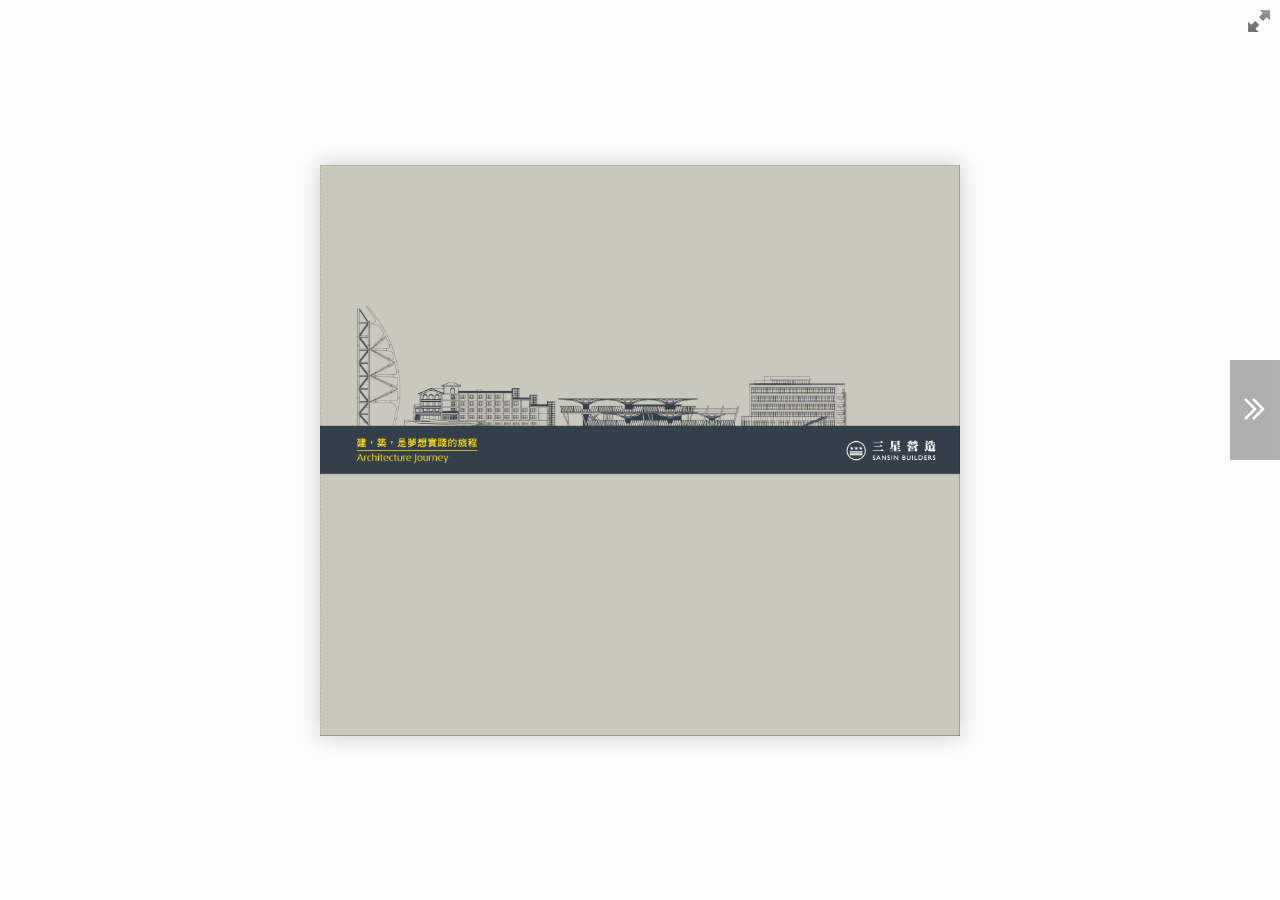
==== ebook/index.html @ 4aefc091 "update" ====
<!doctype html>
<!--[if lt IE 7 ]> <html lang="en" class="ie6"> <![endif]-->
<!--[if IE 7 ]>    <html lang="en" class="ie7"> <![endif]-->
<!--[if IE 8 ]>    <html lang="en" class="ie8"> <![endif]-->
<!--[if IE 9 ]>    <html lang="en" class="ie9"> <![endif]-->
<!--[if !IE]><!--> <html lang="en"> <!--<![endif]-->
<head>
<title>三星營造-電子型錄</title>
<meta name="viewport" content="width = 1050, user-scalable = no" />
<script type="text/javascript" src="js/jquery.min.js"></script>
<script type="text/javascript" src="js/modernizr.2.5.3.min.js"></script>
<script type="text/javascript" src="js/hash.js"></script>

</head>
<body>

<style>
.next-page {

	width:50px;
	height:100px !important;
	position:absolute;
	right:0px;
	top:40%;
	text-align: center;
	line-height:120px;
	border:0px solid red;
	background-color:#000;
	opacity:0.3;
	z-index:100;
	cursor:pointer;
	transition: all .5s linear;
}
.next-page svg path{fill:#FFF;}
.next-page:hover {
	opacity:0.75;
}

.previous-page {

	width:50px;
	height:100px;
	position:absolute;
	left:0px;
	top:40%;
	text-align: center;
	line-height:120px;
	border:0px solid red;
	background-color:#000;
		opacity:0.3;
	z-index:100;
	cursor:pointer;
	transition: all .5s linear;
}
.previous-page svg path{fill:#FFF;}
.previous-page:hover {
	opacity:0.75;
}
.logo {
	line-height:28px;
	width:200px;
	height:30px;
	position:absolute;
	text-align:center;
	left:10px;
	top:10px;
	background-color:#000;
	opacity:0.75;
	z-index:100;
	color:#fff;
	font-family: Microsoft JhengHei;
	font-size:14px;
}
</style>
<!--
<div class="logo">三星營造 - 電子型錄</div>
-->
<div class="next-page">
	<svg width="32" height="32" viewBox="0 0 64 64">
		<path id="arrow-right-5" d="M29.333 10.667q1.104 0 1.875 0.771l18.667 18.667q0.792 0.792 0.792 1.896t-0.792 1.896l-18.667 18.667q-0.771 0.771-1.875 0.771t-1.885-0.781-0.781-1.885q0-1.125 0.771-1.896l16.771-16.771-16.771-16.771q-0.771-0.771-0.771-1.896 0-1.146 0.76-1.906t1.906-0.76zM13.333 10.667q1.104 0 1.875 0.771l18.667 18.667q0.792 0.792 0.792 1.896t-0.792 1.896l-18.667 18.667q-0.771 0.771-1.875 0.771t-1.885-0.781-0.781-1.885q0-1.125 0.771-1.896l16.771-16.771-16.771-16.771q-0.771-0.771-0.771-1.896 0-1.146 0.76-1.906t1.906-0.76z" />
	</svg>
</div>


<div class="previous-page">
	<svg width="32" height="32" viewBox="0 0 64 64">
		<path id="arrow-left-5" d="M48 10.667q1.104 0 1.885 0.781t0.781 1.885-0.792 1.896l-16.771 16.771 16.771 16.771q0.792 0.792 0.792 1.896t-0.781 1.885-1.885 0.781q-1.125 0-1.896-0.771l-18.667-18.667q-0.771-0.771-0.771-1.896t0.771-1.896l18.667-18.667q0.771-0.771 1.896-0.771zM32 10.667q1.104 0 1.885 0.781t0.781 1.885-0.792 1.896l-16.771 16.771 16.771 16.771q0.792 0.792 0.792 1.896t-0.781 1.885-1.885 0.781q-1.125 0-1.896-0.771l-18.667-18.667q-0.771-0.771-0.771-1.896t0.771-1.896l18.667-18.667q0.771-0.771 1.896-0.771z" />
	</svg>

</div>

<div id="canvas">

	<div class="zoom-icon zoom-icon-in"></div>

	<div class="magazine-viewport">
		<div class="container">
			<div class="magazine">

				<div class="hard"><img src="pages/1.png" width="100%" height="100%"/></div> 
				<div class="hard p98"><img src="pages/98.png" width="100%" height="100%"/></div>


			</div>
		</div>
	</div>


</div>

<script type="text/javascript">

function loadApp() {

 	$('#canvas').fadeIn(500);

 	var flipbook = $('.magazine');

 	// Check if the CSS was already loaded
	
	if (flipbook.width()==0 || flipbook.height()==0) {
		setTimeout(loadApp, 10);
		return;
	}
	

	flipbook.turn({
			width: 1480,
			height: 660,
			duration: 1500,
			acceleration: !isChrome(),
			gradients: false,
			autoCenter: true,
			turnCorners: "bl,br",
			elevation: 100,
			pages: 97,
			when: {
				turning: function(event, page, view) {

					var book = $(this),
					currentPage = book.turn('page'),
					pages = book.turn('pages');

			
					// Update the current URI

					Hash.go('page/' + page).update();

					// Show and hide navigation buttons

					disableControls(page);
					/*

					$('.thumbnails .page-'+currentPage).
						parent().
						removeClass('current');

					$('.thumbnails .page-'+page).
						parent().
						addClass('current');
*/


				},

				turned: function(event, page, view) {

					disableControls(page);

					$(this).turn('center');

					if (page==1) { 
						$(this).turn('peel', 'br');
					}

				},

				missing: function (event, pages) {

					// Add pages that aren't in the magazine

					for (var i = 0; i < pages.length; i++)
						addPage(pages[i], $(this));

				}
			}

	});


	$('.magazine-viewport').zoom({
		flipbook: $('.magazine'),
		max: function(e) { 
			//console.log(largeMagazineWidth()/$('.magazine').width());
			return largeMagazineWidth()/$('.magazine').width();

		}, 

		when: {

			swipeLeft: function() {

				$(this).zoom('flipbook').turn('next');

			},

			swipeRight: function() {
				
				$(this).zoom('flipbook').turn('previous');

			},

			resize: function(event, scale, page, pageElement) {

				if (scale==1)
					loadSmallPage(page, pageElement);
				else
					loadLargePage(page, pageElement);

			},

			zoomIn: function () {

				//$('.thumbnails').hide();
				$('.made').hide();
				$('.magazine').removeClass('animated').addClass('zoom-in');
				$('.zoom-icon').removeClass('zoom-icon-in').addClass('zoom-icon-out');
				
				if (!window.escTip && !$.isTouch) {
					//escTip = true;

					$('<div />', {'class': 'exit-message'}).
						html('<div>請安 ESC 復原</div>').
							appendTo($('body')).
							delay(2000).
							animate({opacity:0}, 500, function() {
								$(this).remove();
							});
				}
			},

			zoomOut: function () {

				$('.exit-message').hide();
				$('.thumbnails').fadeIn();
				$('.made').fadeIn();
				$('.zoom-icon').removeClass('zoom-icon-out').addClass('zoom-icon-in');

				setTimeout(function(){
					$('.magazine').addClass('animated').removeClass('zoom-in');
					resizeViewport();
				}, 0);

			}
		}
	});

	
	// Zoom event

	if ($.isTouch)
		$('.magazine-viewport').bind('zoom.doubleTap', zoomTo);
	else
		$('.magazine-viewport').bind('zoom.tap', zoomTo);


	// Using arrow keys to turn the page
// 	if ($(this).hasClass('zoom-icon-in'))
// 		$('.magazine-viewport').zoom('zoomIn');

	var flag={};
	$(document).keydown(function(e){

		var previous = 37, next = 39, esc = 27;

		switch (e.keyCode) {
			case previous:

				// left arrow
				$('.magazine').turn('previous');
				e.preventDefault();

			break;
			case next:

				//right arrow
				$('.magazine').turn('next');
				e.preventDefault();

			break;
			case esc:
				
				$('.magazine-viewport').zoom('zoomOut');	
				e.preventDefault();

			break;
		}
	}).bind("mousewheel", function (event,x){
		var d = new Date();
		var time = d.getTime();		
		if (time - flag.time < 500) return false;
		if (event.originalEvent.wheelDelta >= 0) {
			if (flag.wheel == 1) return false;
			flag.wheel = 1;	
			flag.time = time;	
			$('.magazine-viewport').zoom('zoomIn');	
		}
		else {
			if (flag.wheel == -1) return false;
			flag.wheel = -1;	
			flag.time = time;	
			$('.magazine-viewport').zoom('zoomOut');	
		}
	}) ;

	// URIs - Format #/page/1 

	Hash.on('^page\/([0-9]*)$', {
		yep: function(path, parts) {
			var page = parts[1];

			if (page!==undefined) {
				if ($('.magazine').turn('is'))
					$('.magazine').turn('page', page);
			}

		},
		nop: function(path) {

			if ($('.magazine').turn('is'))
				$('.magazine').turn('page', 1);
		}
	});


	$(window).resize(function() {
		resizeViewport();
	}).bind('orientationchange', function() {
		resizeViewport();
	});

	// Events for thumbnails
/*
	$('.thumbnails').click(function(event) {
		
		var page;

		if (event.target && (page=/page-([0-9]+)/.exec($(event.target).attr('class'))) ) {
		
			$('.magazine').turn('page', page[1]);
		}
	});

	$('.thumbnails li').
		bind($.mouseEvents.over, function() {
			
			$(this).addClass('thumb-hover');

		}).bind($.mouseEvents.out, function() {
			
			$(this).removeClass('thumb-hover');

		});

	if ($.isTouch) {
	
		$('.thumbnails').
			addClass('thumbanils-touch').
			bind($.mouseEvents.move, function(event) {
				event.preventDefault();
			});

	} else {

		$('.thumbnails ul').mouseover(function() {

			$('.thumbnails').addClass('thumbnails-hover');

		}).mousedown(function() {

			return false;

		}).mouseout(function() {

			$('.thumbnails').removeClass('thumbnails-hover');

		});

	}
*/

	// Regions

	if ($.isTouch) {
		$('.magazine').bind('touchstart', regionClick);
	} else {
		$('.magazine').click(regionClick);
	}

	// Events for the next button

	$('.next-page').click(function() {
		$('.magazine').turn('next');

	});

	// Events for the next button
	
	$('.previous-page').click(function() {
		$('.magazine').turn('previous');


	});


	resizeViewport();

	$('.magazine').addClass('animated');

}

// Zoom icon

 $('.zoom-icon').bind('mouseover', function() { 
 	
 	if ($(this).hasClass('zoom-icon-in'))
 		$(this).addClass('zoom-icon-in-hover');

 	if ($(this).hasClass('zoom-icon-out'))
 		$(this).addClass('zoom-icon-out-hover');
 
 }).bind('mouseout', function() { 
 	
 	 if ($(this).hasClass('zoom-icon-in'))
 		$(this).removeClass('zoom-icon-in-hover');
 	
 	if ($(this).hasClass('zoom-icon-out'))
 		$(this).removeClass('zoom-icon-out-hover');

 }).bind('click', function() {

 	if ($(this).hasClass('zoom-icon-in'))
 		$('.magazine-viewport').zoom('zoomIn');
 	else if ($(this).hasClass('zoom-icon-out'))	
		$('.magazine-viewport').zoom('zoomOut');

 });

 $('#canvas').hide();


// Load the HTML4 version if there's not CSS transform

yepnope({
	test : Modernizr.csstransforms,
	yep: ['js/turn.js'],
	nope: ['js/turn.html4.min.js'],
	both: ['js/zoom.js', 'js/magazine.js', 'css/magazine.css'],
	complete: loadApp
});

</script>

</body>
</html>
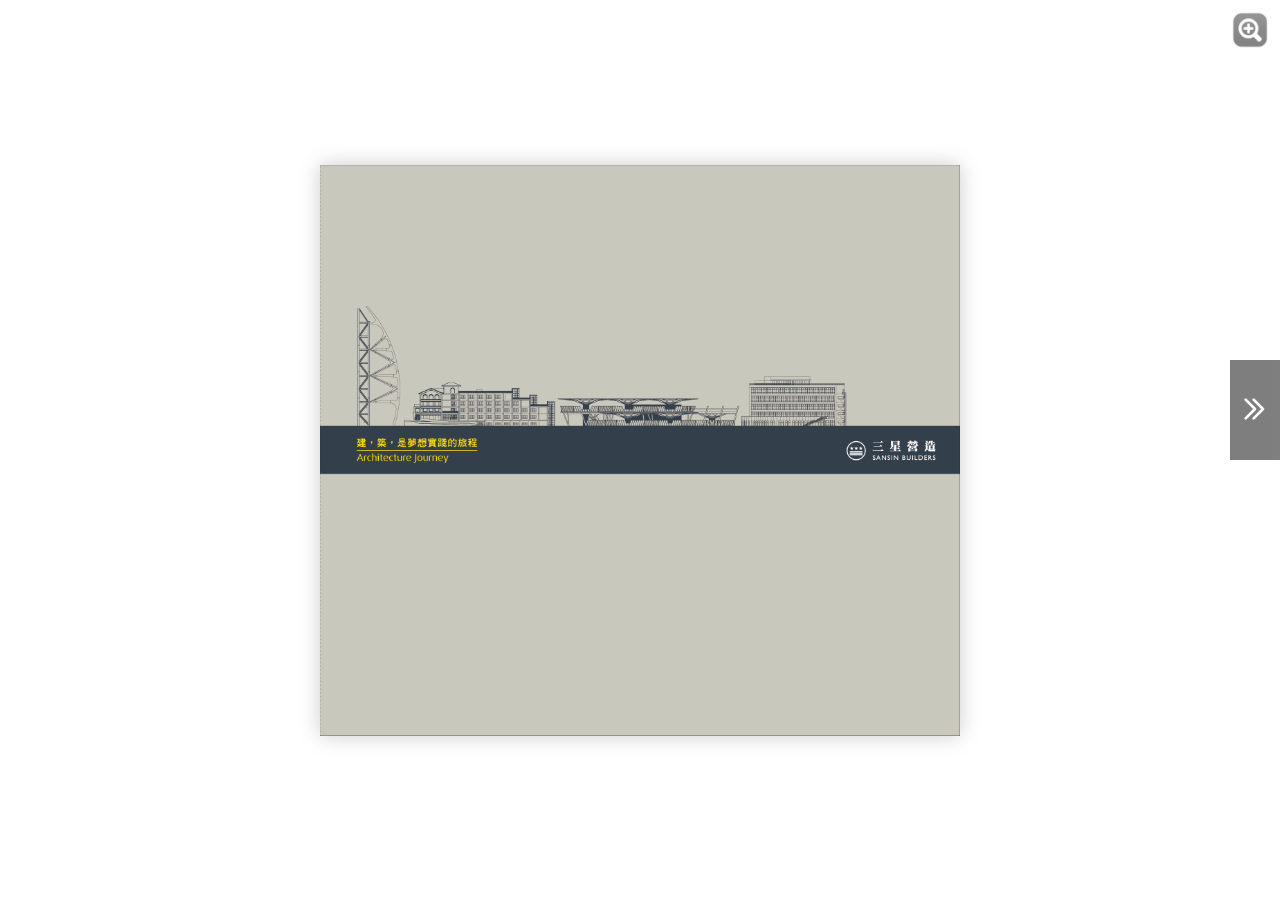
==== commit fa45d194: "update" ====
--- a/ebook/index.html
+++ b/ebook/index.html
@@ -15,6 +15,9 @@
 <body>
 
 <style>
+body{
+    background: url(http://www.sansin.com.tw/img/bg_texture.gif) repeat;
+}
 .next-page {
 
 	width:50px;
@@ -26,7 +29,7 @@
 	line-height:120px;
 	border:0px solid red;
 	background-color:#000;
-	opacity:0.3;
+	opacity:0.5;
 	z-index:100;
 	cursor:pointer;
 	transition: all .5s linear;
@@ -47,10 +50,10 @@
 	line-height:120px;
 	border:0px solid red;
 	background-color:#000;
-		opacity:0.3;
+		opacity:0.5;
 	z-index:100;
 	cursor:pointer;
-	transition: all .5s linear;
+	transition: all .3s linear;
 }
 .previous-page svg path{fill:#FFF;}
 .previous-page:hover {
@@ -125,8 +128,8 @@
 	
 
 	flipbook.turn({
-			width: 1480,
-			height: 660,
+			width: 1387.5,
+			height: 618.75,
 			duration: 1500,
 			acceleration: !isChrome(),
 			gradients: false,
@@ -230,7 +233,7 @@
 					//escTip = true;
 
 					$('<div />', {'class': 'exit-message'}).
-						html('<div>請安 ESC 復原</div>').
+						html('<div>請按 ESC 鍵還原</div>').
 							appendTo($('body')).
 							delay(2000).
 							animate({opacity:0}, 500, function() {
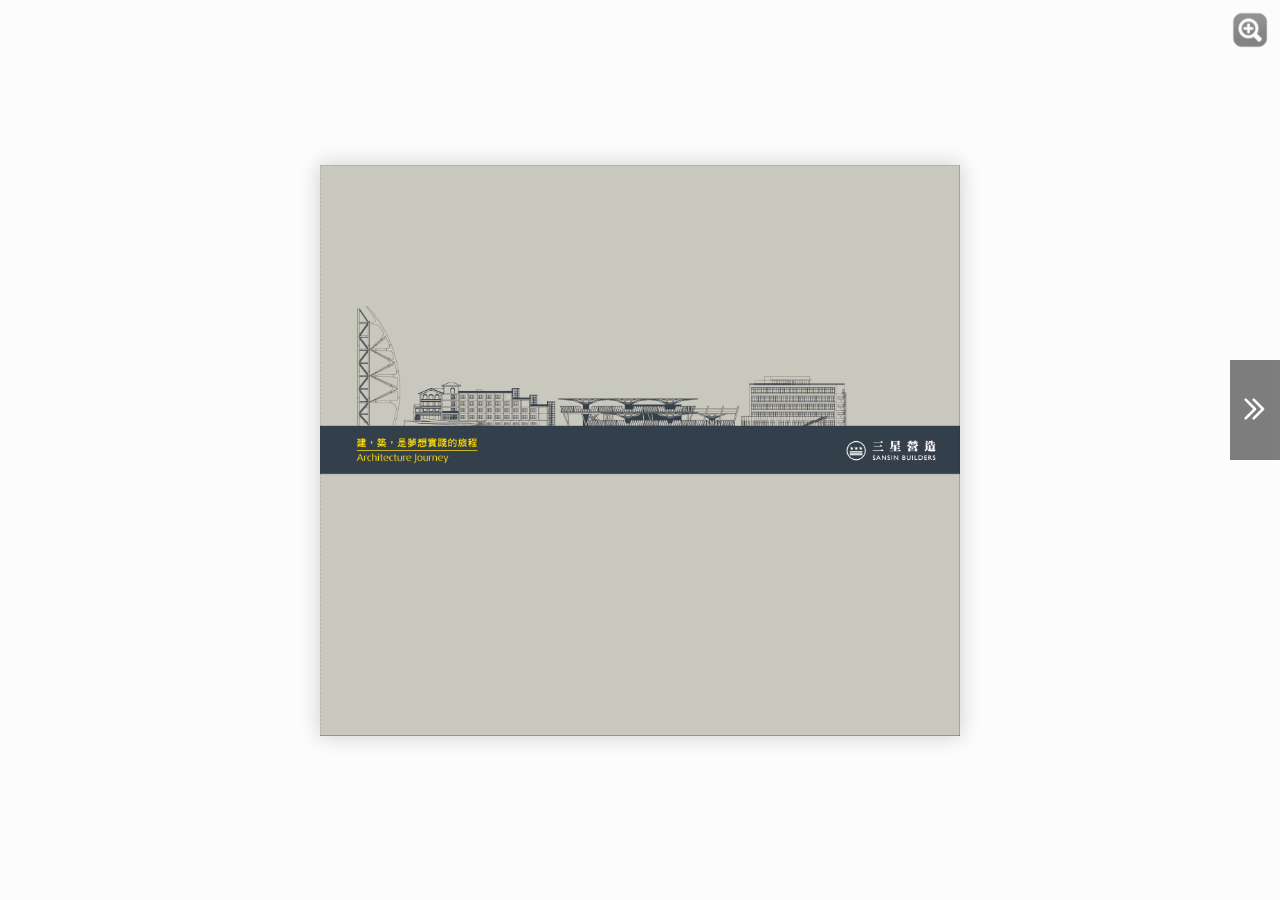
==== commit c4995233: "fff" ====
--- a/ebook/index.html
+++ b/ebook/index.html
@@ -15,9 +15,7 @@
 <body>
 
 <style>
-body{
-    background: url(http://www.sansin.com.tw/img/bg_texture.gif) repeat;
-}
+
 .next-page {
 
 	width:50px;
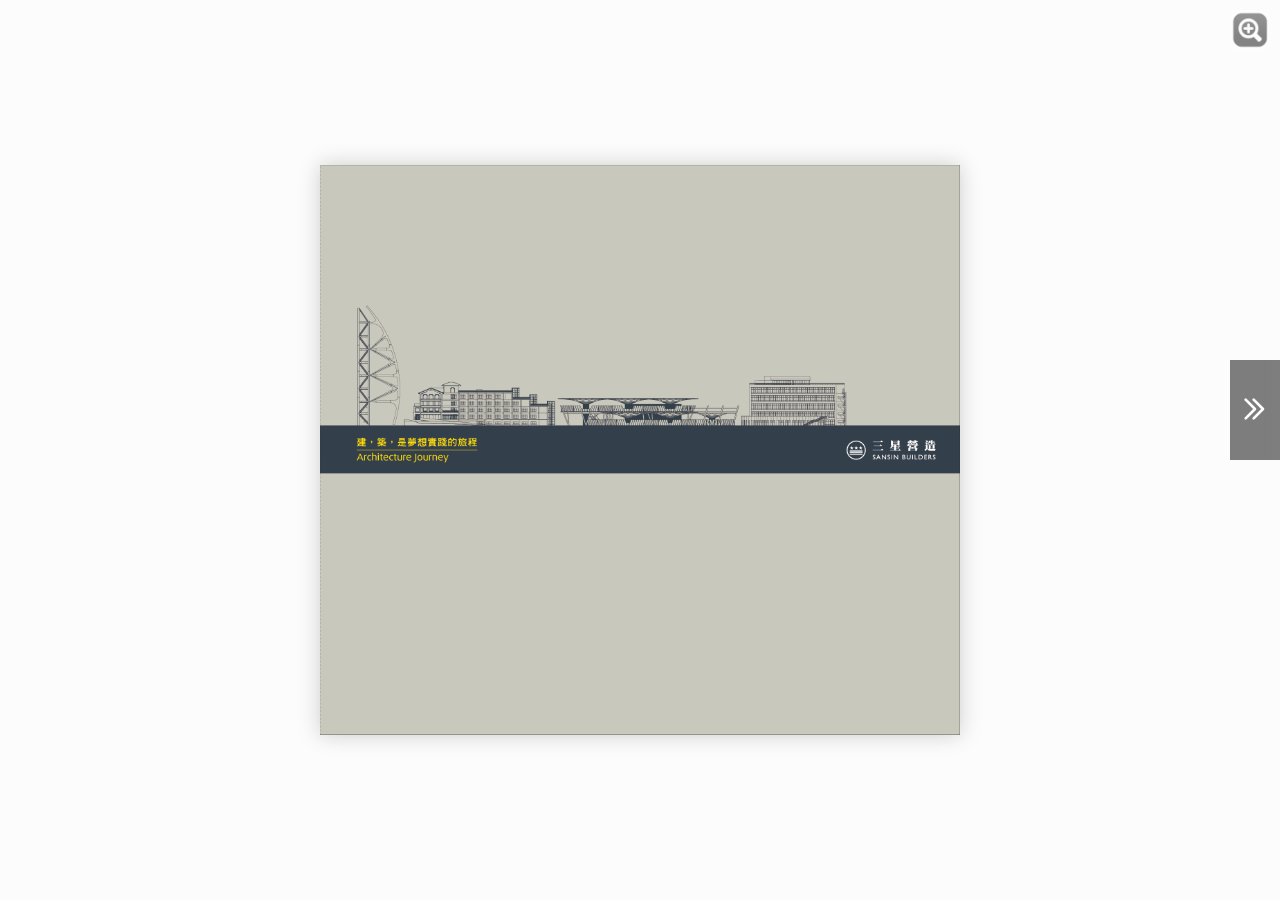
==== commit dc025a5f: "dd" ====
--- a/ebook/index.html
+++ b/ebook/index.html
@@ -126,8 +126,8 @@
 	
 
 	flipbook.turn({
-			width: 1387.5,
-			height: 618.75,
+			width: 1388,
+			height: 618,
 			duration: 1500,
 			acceleration: !isChrome(),
 			gradients: false,
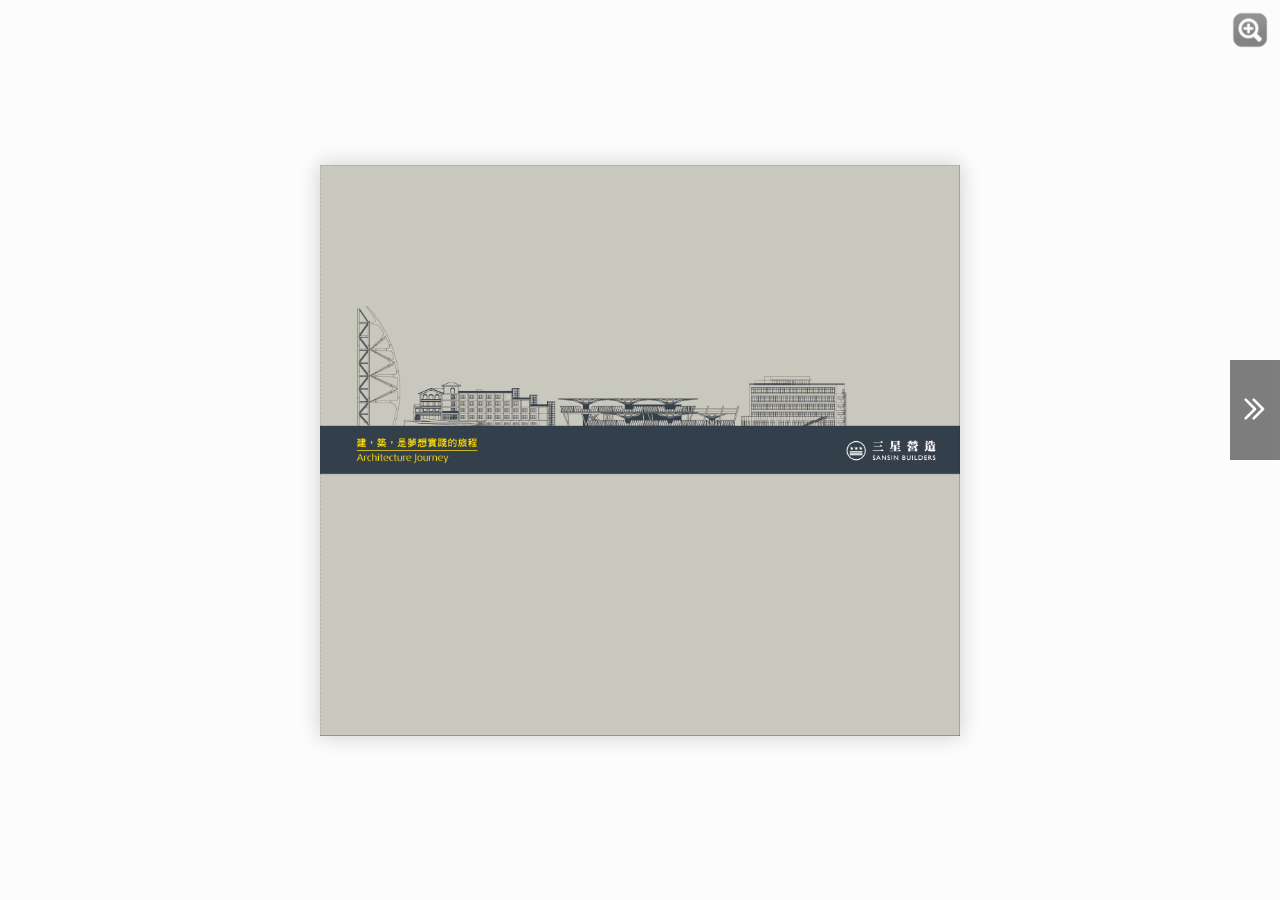
==== commit 26bfaae8: "dd" ====
--- a/ebook/index.html
+++ b/ebook/index.html
@@ -126,8 +126,8 @@
 	
 
 	flipbook.turn({
-			width: 1388,
-			height: 618,
+			width: 1480,
+			height: 660,
 			duration: 1500,
 			acceleration: !isChrome(),
 			gradients: false,
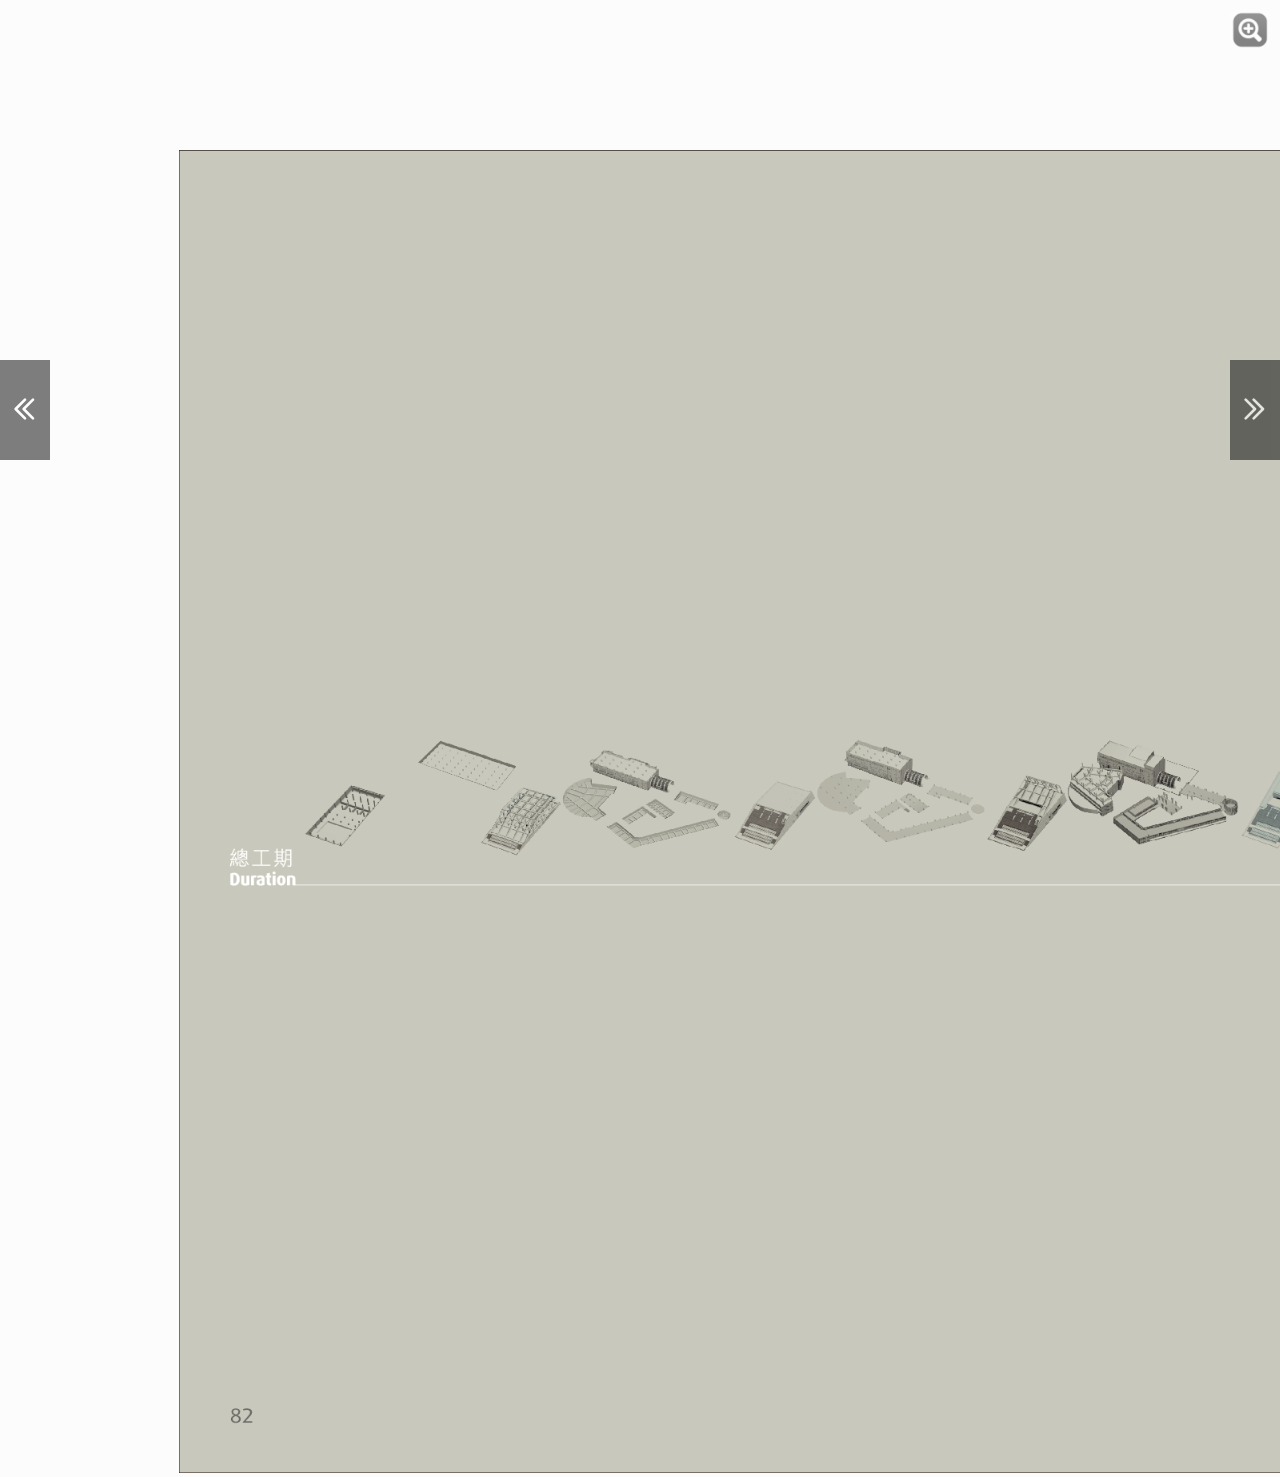
==== commit 77b9cb4b: "ddd" ====
--- a/ebook/index.html
+++ b/ebook/index.html
@@ -99,7 +99,7 @@
 			<div class="magazine">
 
 				<div class="hard"><img src="pages/1.png" width="100%" height="100%"/></div> 
-				<div class="hard p98"><img src="pages/98.png" width="100%" height="100%"/></div>
+				<div class="hard p111"><img src="pages/98.png" width="100%" height="100%"/></div>
 
 
 			</div>
@@ -134,7 +134,7 @@
 			autoCenter: true,
 			turnCorners: "bl,br",
 			elevation: 100,
-			pages: 97,
+			pages: 109,
 			when: {
 				turning: function(event, page, view) {
 
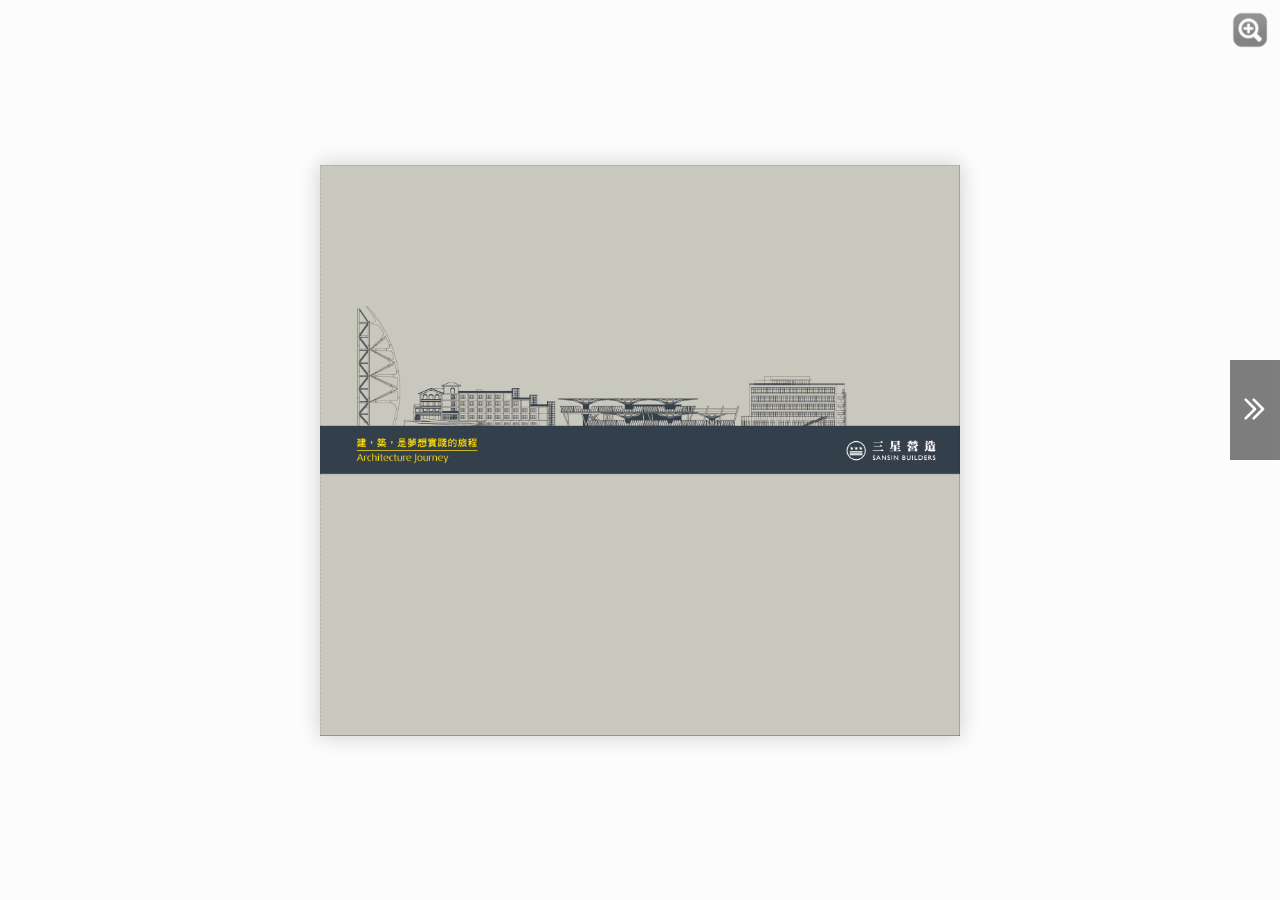
==== commit a8b836bd: "ddd" ====
--- a/ebook/index.html
+++ b/ebook/index.html
@@ -99,7 +99,7 @@
 			<div class="magazine">
 
 				<div class="hard"><img src="pages/1.png" width="100%" height="100%"/></div> 
-				<div class="hard p111"><img src="pages/98.png" width="100%" height="100%"/></div>
+				<div class="hard p110"><img src="pages/110.png" width="100%" height="100%"/></div>
 
 
 			</div>
@@ -134,7 +134,7 @@
 			autoCenter: true,
 			turnCorners: "bl,br",
 			elevation: 100,
-			pages: 109,
+			pages: 110,
 			when: {
 				turning: function(event, page, view) {
 
